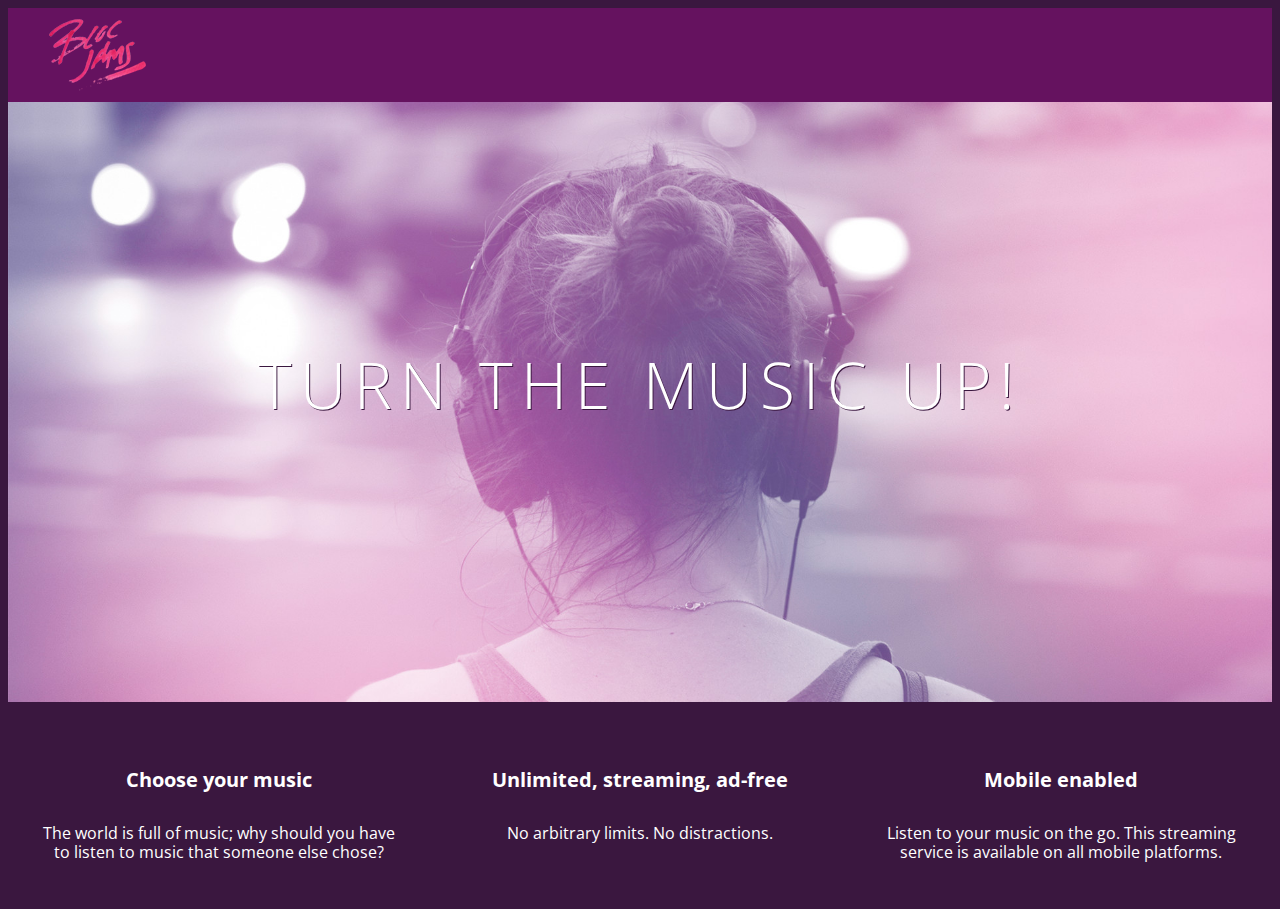
==== index.html @ 89b43154 "Checkpoint 3 Revised: Completed" ====
<!DOCTYPE html>
<html>
    <head>
        <title>Bloc Jams</title>
        <link rel="stylesheet" type="text/css" href="http://fonts.googleapis.com/css?family=Open+Sans:400,800,600,700,300">
         <link rel="stylesheet" type="text/css" href="http://code.ionicframework.com/ionicons/2.0.1/css/ionicons.min.css">
        <link rel="stylesheet" type="text/css" href="styles/normalize.css">
        <link rel="stylesheet" type="text/css" href="styles/main.css">
    </head>
    <body class="landing">
        <nav class="navbar"> <!-- navigation bar -->
             <img src="assets/images/bloc_jams_logo.png" alt="bloc jams logo" class="logo">
        </nav>
        <section class="hero-content"> <!-- hero content -->
            <h1 class="hero-title">Turn the music up!</h1>
        </section>
        <section class="selling-points"> <!-- selling points -->
            <div class="point">
                <span class="ion-music-note"></span>
                <h5 class="point-title">Choose your music</h5>
                <p class="point-description">The world is full of music; why should you have to listen to music that someone else chose?</p>
            </div>
            <div class="point">
                <span class="ion-radio-waves"></span>
                <h5 class="point-title">Unlimited, streaming, ad-free</h5>
                <p class="point-description">No arbitrary limits. No distractions.</p>
            </div>
            <div class="point"> 
                <span class="ion-iphone"></span>
                <h5 class="point-title">Mobile enabled</h5>
                <p class="point-description">Listen to your music on the go. This streaming service is available on all mobile platforms.</p>
            </div>
        </section>
    </body>
</html>
---- styles/main.css ----
html {
    height: 100%;
    font-size: 100%
}

body {
    font-family: 'Open Sans';
    color: white;
    min-height: 100%;
}

body.landing {
    background-color: rgb(58,23,63);
}

.navbar {
    padding: 0.5rem;
    background-color: rgb(101,18,95);
}

.navbar .logo {
    position: relative;
    left: 2rem;
}

.hero-content {
    position: relative;
    min-height: 600px;
    background-image: url(../assets/images/bloc_jams_bg.jpg);
    background-repeat: no-repeat;
    background-position: center center;
    background-size: cover;
}

.hero-content .hero-title {
    position: absolute;
    top: 40%;
     -webkit-transform: translateY(-50%);
     -moz-transform: translateY(-50%);
     -ms-transform: translateY(-50%);
     transform: translateY(-50%);
    width: 100%;
    text-align: center;
    font-size: 4rem;
    font-weight: 300;
    text-transform: uppercase;
    letter-spacing: 0.5rem;
    text-shadow: 1px 1px 0px rgb(58,23,63);
}

.selling-points {
    position: relative;
    display: table;
    width: 100%;
    -webkit-box-sizing: border-box;
     -moz-box-sizing: border-box;
     box-sizing: border-box;
}

.point {
    display: table-cell;
    position: relative;
    width: 33.3%;
    padding: 2rem;
    text-align: center;
}

.point .point-title {
    font-size: 1.25rem;
}

.ion-music-note,
.ion-radio-waves,
.ion-iphone {
    color: rgb(233,50,117);
    font-size: 5rem;
}
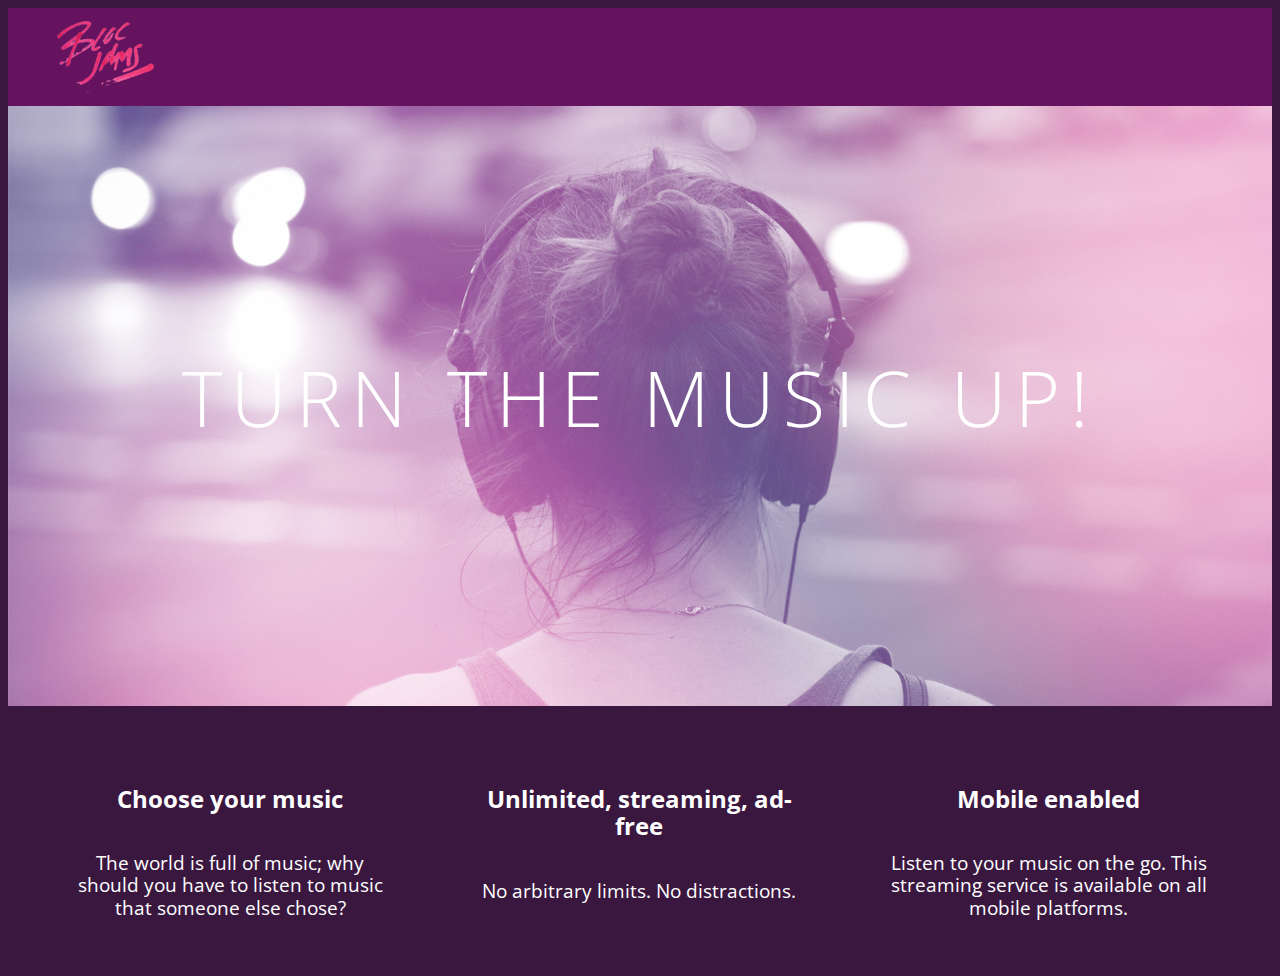
==== commit c12069cc: "Checkpoint 4 reision:Completed" ====
--- a/index.html
+++ b/index.html
@@ -2,10 +2,12 @@
 <html>
     <head>
         <title>Bloc Jams</title>
+        <meta name="viewport" content="width=device-width, initial-scale=1">
         <link rel="stylesheet" type="text/css" href="http://fonts.googleapis.com/css?family=Open+Sans:400,800,600,700,300">
          <link rel="stylesheet" type="text/css" href="http://code.ionicframework.com/ionicons/2.0.1/css/ionicons.min.css">
         <link rel="stylesheet" type="text/css" href="styles/normalize.css">
         <link rel="stylesheet" type="text/css" href="styles/main.css">
+        <link rel="stylesheet" type="text/css" href="styles/landing.css">
     </head>
     <body class="landing">
         <nav class="navbar"> <!-- navigation bar -->
@@ -14,18 +16,18 @@
         <section class="hero-content"> <!-- hero content -->
             <h1 class="hero-title">Turn the music up!</h1>
         </section>
-        <section class="selling-points"> <!-- selling points -->
-            <div class="point">
+        <section class="selling-points container"> <!-- selling points -->
+            <div class="point column third">
                 <span class="ion-music-note"></span>
                 <h5 class="point-title">Choose your music</h5>
                 <p class="point-description">The world is full of music; why should you have to listen to music that someone else chose?</p>
             </div>
-            <div class="point">
+            <div class="point column third">
                 <span class="ion-radio-waves"></span>
                 <h5 class="point-title">Unlimited, streaming, ad-free</h5>
                 <p class="point-description">No arbitrary limits. No distractions.</p>
             </div>
-            <div class="point"> 
+            <div class="point column third"> 
                 <span class="ion-iphone"></span>
                 <h5 class="point-title">Mobile enabled</h5>
                 <p class="point-description">Listen to your music on the go. This streaming service is available on all mobile platforms.</p>
--- a/styles/main.css
+++ b/styles/main.css
@@ -1,3 +1,9 @@
+*, *::before, *::after {
+    -moz-box-sizing: border-box;
+     -webkit-box-sizing: border-box;
+     box-sizing: border-box;
+}
+
 html {
     height: 100%;
     font-size: 100%
@@ -7,10 +13,6 @@
     font-family: 'Open Sans';
     color: white;
     min-height: 100%;
-}
-
-body.landing {
-    background-color: rgb(58,23,63);
 }
 
 .navbar {
@@ -23,55 +25,28 @@
     left: 2rem;
 }
 
-.hero-content {
-    position: relative;
-    min-height: 600px;
-    background-image: url(../assets/images/bloc_jams_bg.jpg);
-    background-repeat: no-repeat;
-    background-position: center center;
-    background-size: cover;
+.container {
+    margin: 0 auto;
+    max-width: 64rem;
 }
 
-.hero-content .hero-title {
-    position: absolute;
-    top: 40%;
-     -webkit-transform: translateY(-50%);
-     -moz-transform: translateY(-50%);
-     -ms-transform: translateY(-50%);
-     transform: translateY(-50%);
-    width: 100%;
-    text-align: center;
-    font-size: 4rem;
-    font-weight: 300;
-    text-transform: uppercase;
-    letter-spacing: 0.5rem;
-    text-shadow: 1px 1px 0px rgb(58,23,63);
+@media (min-width: 640px) {
+    html { font-size: 112%; }
+    
+    .column {
+        float: left;
+        padding-left: 1rem;
+        padding-right: 1rem;
+    }
+    
+    .column.full { width: 100%; }
+    .column.two-thirds { width: 66.7%; }
+    .column.half { width: 50%; }
+    .column.third { width: 33.3%; }
+    .column.fourth { width: 25%; }
+    .column.flow-opposite { float: right; }
 }
 
-.selling-points {
-    position: relative;
-    display: table;
-    width: 100%;
-    -webkit-box-sizing: border-box;
-     -moz-box-sizing: border-box;
-     box-sizing: border-box;
-}
-
-.point {
-    display: table-cell;
-    position: relative;
-    width: 33.3%;
-    padding: 2rem;
-    text-align: center;
-}
-
-.point .point-title {
-    font-size: 1.25rem;
-}
-
-.ion-music-note,
-.ion-radio-waves,
-.ion-iphone {
-    color: rgb(233,50,117);
-    font-size: 5rem;
+@media (min-width: 1024px) {
+    html { font-size: 120%; }
 }--- a/styles/landing.css
+++ b/styles/landing.css
@@ -0,0 +1,49 @@
+body.landing {
+    background-color: rgb(58,23,63);
+}
+
+.hero-content {
+    position: relative;
+    min-height: 600px;
+    background-image: url(../assets/images/bloc_jams_bg.jpg);
+    background-repeat: no-repeat;
+    background-position: center center;
+    background-size: cover;
+}
+
+.hero-content .hero-title {
+    position: absolute;
+    top: 40%;
+    -webkit-transform: translateY(-50%);
+    -moz-transform: translateY(-50%);
+    -ms-transform: translateY(-50%);
+    transform: translateY(-50%);
+    width: 100%;
+    text-align: center;
+    font-size: 4rem;
+    font-weight: 300;
+    text-transform: uppercase;
+    letter-spacing: 0.5rem;
+    text-shadow: 1px 1px0px rgb(58,23,63);
+}
+
+.selling-points {
+    position: relative;
+}
+
+.point {
+    position: relative;
+    padding: 2rem;
+    text-align: center;
+}
+
+.point .point-title {
+    font-size: 1.25rem;
+}
+
+.ion-music-note,
+.ion-radio-waves,
+.ion-iphone {
+    color: rgb(233,50,117);
+    font-size: 5rem;
+}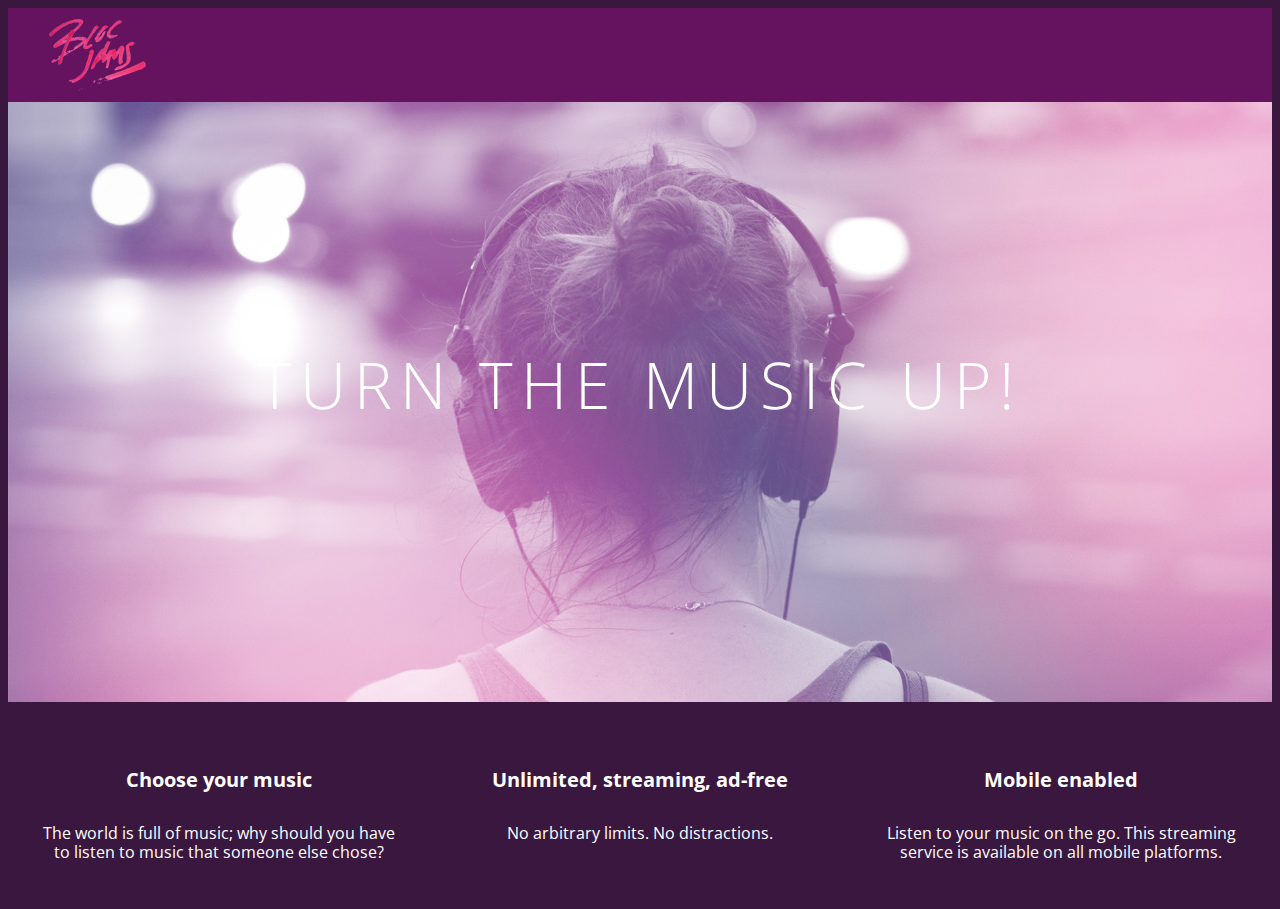
==== commit a39f0766: "checkpoint 3 html css styles latest edit" ====
--- a/index.html
+++ b/index.html
@@ -2,12 +2,10 @@
 <html>
     <head>
         <title>Bloc Jams</title>
-        <meta name="viewport" content="width=device-width, initial-scale=1">
         <link rel="stylesheet" type="text/css" href="http://fonts.googleapis.com/css?family=Open+Sans:400,800,600,700,300">
          <link rel="stylesheet" type="text/css" href="http://code.ionicframework.com/ionicons/2.0.1/css/ionicons.min.css">
         <link rel="stylesheet" type="text/css" href="styles/normalize.css">
         <link rel="stylesheet" type="text/css" href="styles/main.css">
-        <link rel="stylesheet" type="text/css" href="styles/landing.css">
     </head>
     <body class="landing">
         <nav class="navbar"> <!-- navigation bar -->
@@ -16,18 +14,18 @@
         <section class="hero-content"> <!-- hero content -->
             <h1 class="hero-title">Turn the music up!</h1>
         </section>
-        <section class="selling-points container"> <!-- selling points -->
-            <div class="point column third">
+        <section class="selling-points"> <!-- selling points -->
+            <div class="point">
                 <span class="ion-music-note"></span>
                 <h5 class="point-title">Choose your music</h5>
                 <p class="point-description">The world is full of music; why should you have to listen to music that someone else chose?</p>
             </div>
-            <div class="point column third">
+            <div class="point">
                 <span class="ion-radio-waves"></span>
                 <h5 class="point-title">Unlimited, streaming, ad-free</h5>
                 <p class="point-description">No arbitrary limits. No distractions.</p>
             </div>
-            <div class="point column third"> 
+            <div class="point"> 
                 <span class="ion-iphone"></span>
                 <h5 class="point-title">Mobile enabled</h5>
                 <p class="point-description">Listen to your music on the go. This streaming service is available on all mobile platforms.</p>
--- a/styles/main.css
+++ b/styles/main.css
@@ -1,18 +1,16 @@
-*, *::before, *::after {
-    -moz-box-sizing: border-box;
-     -webkit-box-sizing: border-box;
-     box-sizing: border-box;
-}
-
 html {
     height: 100%;
-    font-size: 100%
+    font-size: 100%;
 }
 
 body {
     font-family: 'Open Sans';
     color: white;
-    min-height: 100%;
+    min-height: 100%;    
+}
+
+body.landing {
+    background-color: rgb(58,23,63);
 }
 
 .navbar {
@@ -25,28 +23,54 @@
     left: 2rem;
 }
 
-.container {
-    margin: 0 auto;
-    max-width: 64rem;
+.hero-content {
+    position: relative;
+    min-height: 600px;
+    background-image: url(../assets/images/bloc_jams_bg.jpg);
+    background-repeat: no-repeat;
+    background-position: center center;
+    background-size: cover;
 }
 
-@media (min-width: 640px) {
-    html { font-size: 112%; }
-    
-    .column {
-        float: left;
-        padding-left: 1rem;
-        padding-right: 1rem;
-    }
-    
-    .column.full { width: 100%; }
-    .column.two-thirds { width: 66.7%; }
-    .column.half { width: 50%; }
-    .column.third { width: 33.3%; }
-    .column.fourth { width: 25%; }
-    .column.flow-opposite { float: right; }
+.hero-content .hero-title {
+    position: absolute;
+    top: 40%;
+    -webkit-transform: translateY(-50%);
+    -moz-transform: translateY(-50%);
+    -ms-transform: translateY(-50%);
+    transform: translateY(-50%);
+    width: 100%;
+    text-align: center;
+    font-size: 4rem;
+    font-weight: 300;
+    text-transform: uppercase;
+    letter-spacing: 0.5rem;
+    text-shadow: 1px 1px0px rgb(58,23,63);
 }
 
-@media (min-width: 1024px) {
-    html { font-size: 120%; }
+.selling-points {
+    position: relative;
+    display: table;
+    width: 100%;
+    -webkit-box-sizing: border-box;
+    -moz-box-sizing: border-box;
+    box-sizing: border-box;
+}
+
+.point {
+    display: table-cell;
+    position: relative;
+    width: 33.3%;
+    padding: 2rem;
+    text-align: center;
+}
+.point .point-title {
+    font-size: 1.25rem;
+}
+
+.ion-music-note,
+.ion-radio-waves,
+.ion-iphone {
+    color: rgb(233,50,117);
+    font-size: 5rem;
 }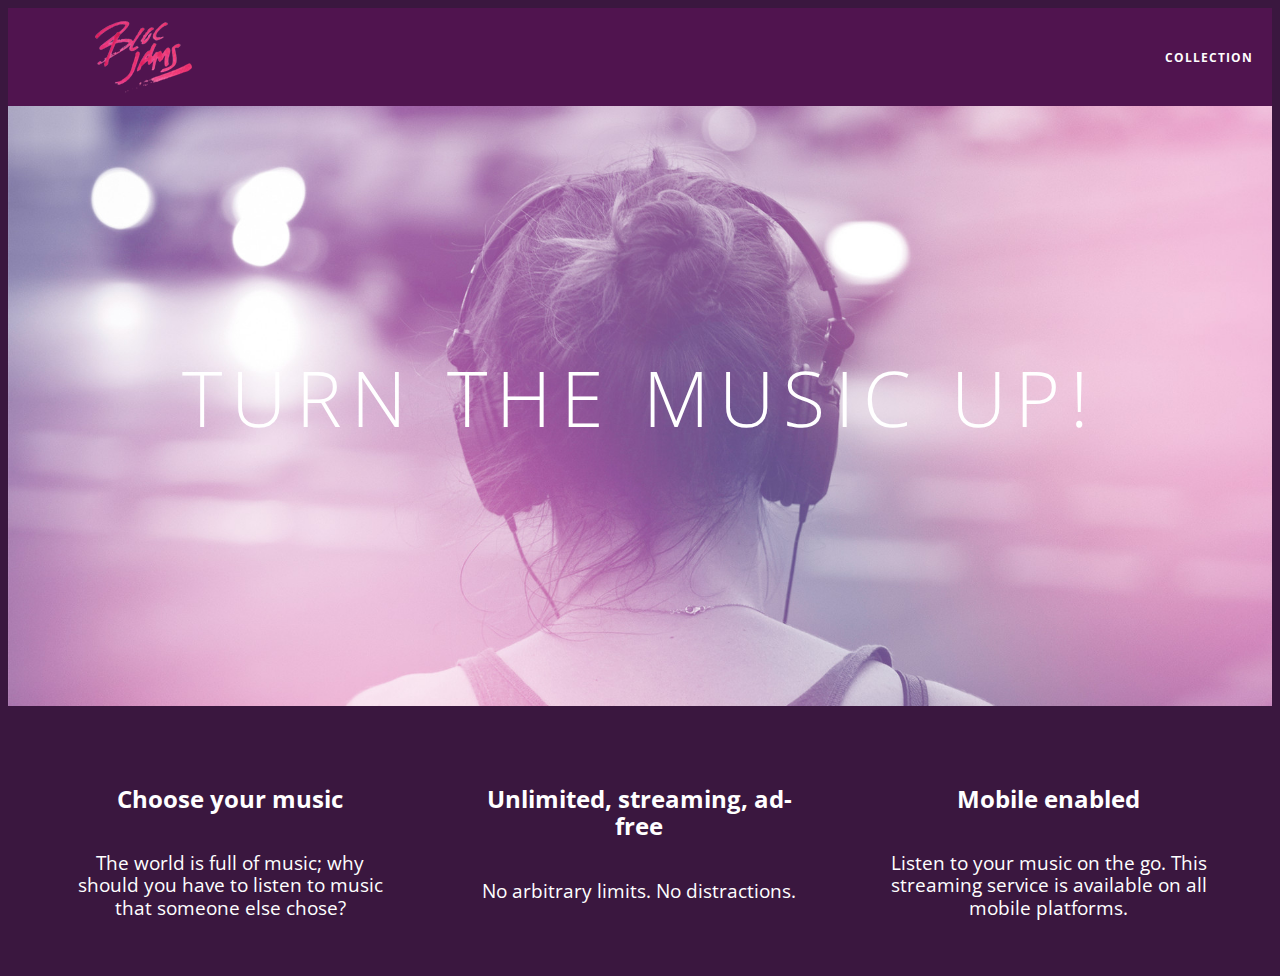
==== commit 4086d509: "checkpoint 5 html&css Collection View: Completed" ====
--- a/index.html
+++ b/index.html
@@ -2,30 +2,37 @@
 <html>
     <head>
         <title>Bloc Jams</title>
+        <meta name="viewport" content="width=device-width, initial-scale=1">
         <link rel="stylesheet" type="text/css" href="http://fonts.googleapis.com/css?family=Open+Sans:400,800,600,700,300">
          <link rel="stylesheet" type="text/css" href="http://code.ionicframework.com/ionicons/2.0.1/css/ionicons.min.css">
         <link rel="stylesheet" type="text/css" href="styles/normalize.css">
         <link rel="stylesheet" type="text/css" href="styles/main.css">
+        <link rel="stylesheet" type="text/css" href="styles/landing.css">
     </head>
     <body class="landing">
         <nav class="navbar"> <!-- navigation bar -->
-             <img src="assets/images/bloc_jams_logo.png" alt="bloc jams logo" class="logo">
+            <a href="index.html" class="logo">
+                <img src="assets/images/bloc_jams_logo.png" alt="bloc jams logo" class="logo">
+            </a>
+            <div class="links-container">
+                 <a href="collection.html" class="navbar-link">collection</a>
+            </div>
         </nav>
         <section class="hero-content"> <!-- hero content -->
             <h1 class="hero-title">Turn the music up!</h1>
         </section>
-        <section class="selling-points"> <!-- selling points -->
-            <div class="point">
+        <section class="selling-points container"> <!-- selling points -->
+            <div class="point column third">
                 <span class="ion-music-note"></span>
                 <h5 class="point-title">Choose your music</h5>
                 <p class="point-description">The world is full of music; why should you have to listen to music that someone else chose?</p>
             </div>
-            <div class="point">
+            <div class="point column third">
                 <span class="ion-radio-waves"></span>
                 <h5 class="point-title">Unlimited, streaming, ad-free</h5>
                 <p class="point-description">No arbitrary limits. No distractions.</p>
             </div>
-            <div class="point"> 
+            <div class="point column third"> 
                 <span class="ion-iphone"></span>
                 <h5 class="point-title">Mobile enabled</h5>
                 <p class="point-description">Listen to your music on the go. This streaming service is available on all mobile platforms.</p>
--- a/styles/main.css
+++ b/styles/main.css
@@ -1,76 +1,92 @@
+*, *::before, *::after {
+    -moz-box-sizing: border-box;
+     -webkit-box-sizing: border-box;
+     box-sizing: border-box;
+}
+
 html {
     height: 100%;
-    font-size: 100%;
+    font-size: 100%
 }
 
 body {
     font-family: 'Open Sans';
     color: white;
-    min-height: 100%;    
-}
-
-body.landing {
-    background-color: rgb(58,23,63);
+    min-height: 100%;
 }
 
 .navbar {
+    position: relative;
     padding: 0.5rem;
-    background-color: rgb(101,18,95);
+    /* #1 */
+    background-color: rgba(101,18,95,0.5);
+    /* #2 */
+    z-index: 1;
 }
 
 .navbar .logo {
     position: relative;
     left: 2rem;
+    cursor: pointer;
 }
 
-.hero-content {
-    position: relative;
-    min-height: 600px;
-    background-image: url(../assets/images/bloc_jams_bg.jpg);
-    background-repeat: no-repeat;
-    background-position: center center;
-    background-size: cover;
+.navbar .links-container {
+    display: table;
+    position: absolute;
+    top: 0;
+    right: 0;
+    height: 100px;
+    color: white;
+    /* #3 */
+    text-decoration: none;
 }
 
-.hero-content .hero-title {
-    position: absolute;
-    top: 40%;
-    -webkit-transform: translateY(-50%);
-    -moz-transform: translateY(-50%);
-    -ms-transform: translateY(-50%);
-    transform: translateY(-50%);
-    width: 100%;
-    text-align: center;
-    font-size: 4rem;
-    font-weight: 300;
+.links-container .navbar-link {
+    display: table-cell;
+    position: relative;
+    height: 100%;
+    padding-left: 1rem;
+    padding-right: 1rem;
+    /* #4*/
+    vertical-align: middle;
+    color: white;
+    font-size: 0.625rem;
+    letter-spacing: 0.05rem;
+    font-weight: 700;
     text-transform: uppercase;
-    letter-spacing: 0.5rem;
-    text-shadow: 1px 1px0px rgb(58,23,63);
+    /* #3 */
+    text-decoration: none;
+    cursor: pointer;
 }
 
-.selling-points {
-    position: relative;
-    display: table;
-    width: 100%;
-    -webkit-box-sizing: border-box;
-    -moz-box-sizing: border-box;
-    box-sizing: border-box;
+/* #5 */
+
+.links-container .navbar-link:hover {
+    color: rgb(233,50,117);
 }
 
-.point {
-    display: table-cell;
-    position: relative;
-    width: 33.3%;
-    padding: 2rem;
-    text-align: center;
-}
-.point .point-title {
-    font-size: 1.25rem;
+.container {
+    margin: 0 auto;
+    max-width: 64rem;
 }
 
-.ion-music-note,
-.ion-radio-waves,
-.ion-iphone {
-    color: rgb(233,50,117);
-    font-size: 5rem;
+@media (min-width: 640px) {
+    html { font-size: 112%; }
+    
+    .column {
+        float: left;
+        padding-left: 1rem;
+        padding-right: 1rem;
+    }
+    
+    .column.full { width: 100%; }
+    .column.two-thirds { width: 66.7%; }
+    .column.half { width: 50%; }
+    .column.third { width: 33.3%; }
+    .column.fourth { width: 25%; }
+    .column.flow-opposite { float: right; }
+}
+
+@media (min-width: 1024px) {
+    html { font-size: 120%; }
 }--- a/styles/landing.css
+++ b/styles/landing.css
@@ -0,0 +1,49 @@
+body.landing {
+    background-color: rgb(58,23,63);
+}
+
+.hero-content {
+    position: relative;
+    min-height: 600px;
+    background-image: url(../assets/images/bloc_jams_bg.jpg);
+    background-repeat: no-repeat;
+    background-position: center center;
+    background-size: cover;
+}
+
+.hero-content .hero-title {
+    position: absolute;
+    top: 40%;
+    -webkit-transform: translateY(-50%);
+    -moz-transform: translateY(-50%);
+    -ms-transform: translateY(-50%);
+    transform: translateY(-50%);
+    width: 100%;
+    text-align: center;
+    font-size: 4rem;
+    font-weight: 300;
+    text-transform: uppercase;
+    letter-spacing: 0.5rem;
+    text-shadow: 1px 1px0px rgb(58,23,63);
+}
+
+.selling-points {
+    position: relative;
+}
+
+.point {
+    position: relative;
+    padding: 2rem;
+    text-align: center;
+}
+
+.point .point-title {
+    font-size: 1.25rem;
+}
+
+.ion-music-note,
+.ion-radio-waves,
+.ion-iphone {
+    color: rgb(233,50,117);
+    font-size: 5rem;
+}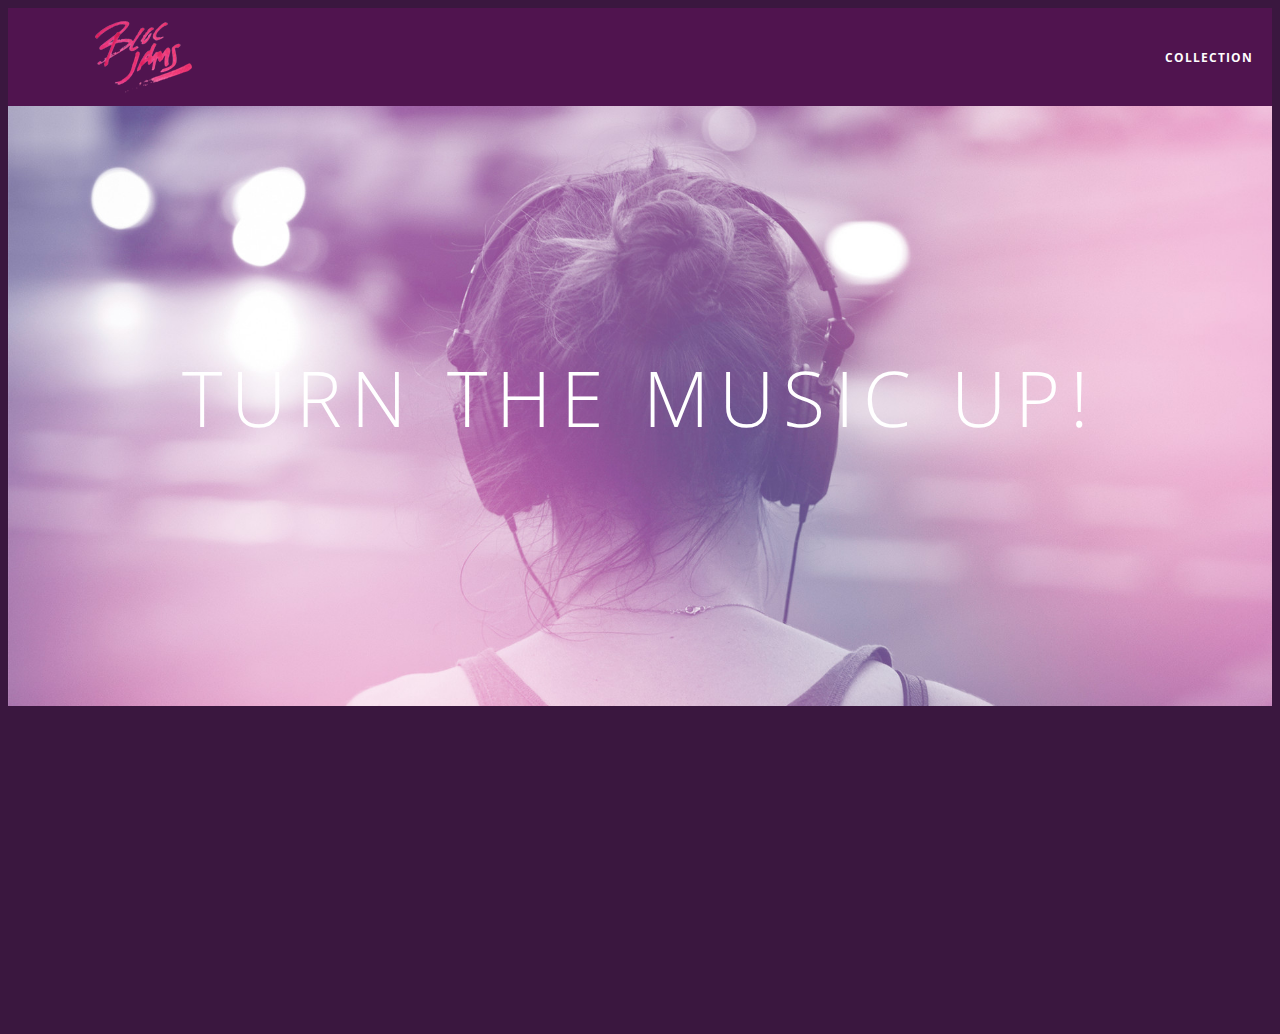
==== commit dbaefe79: "checkpoint 16 jquery:landing page completed" ====
--- a/index.html
+++ b/index.html
@@ -38,5 +38,10 @@
                 <p class="point-description">Listen to your music on the go. This streaming service is available on all mobile platforms.</p>
             </div>
         </section>
+        <script src="https://code.jquery.com/jquery-2.1.3.min.js"></script>
+        <script src="scripts/landing.js">
+        
+            animatePoints();
+        </script>
     </body>
 </html>--- a/styles/main.css
+++ b/styles/main.css
@@ -65,9 +65,18 @@
     color: rgb(233,50,117);
 }
 
+.links-container .navbar-link:active {
+    color: rgb(233,50,117);
+    background-color: white;
+}
+
 .container {
     margin: 0 auto;
     max-width: 64rem;
+}
+
+.container.narrow {
+    max-width: 56rem;
 }
 
 @media (min-width: 640px) {
--- a/styles/landing.css
+++ b/styles/landing.css
@@ -35,6 +35,16 @@
     position: relative;
     padding: 2rem;
     text-align: center;
+    opacity: 0;
+    -webkit-transform: scaleX(0.9) translateY(3rem);
+    -moz-transform: scaleX(0.9) translateY(3rem);
+    transform: scaleX(0.9) translateY(3rem);
+     -webkit-transition: all 0.25s ease-in-out;
+     -moz-transition: all 0.25s ease-in-out;
+     transition: all 0.25s ease-in-out;
+     -webkit-transition-delay: 0.2s;
+     -moz-transition-delay: 0.2s;
+     transition-delay: 0.2s;
 }
 
 .point .point-title {
